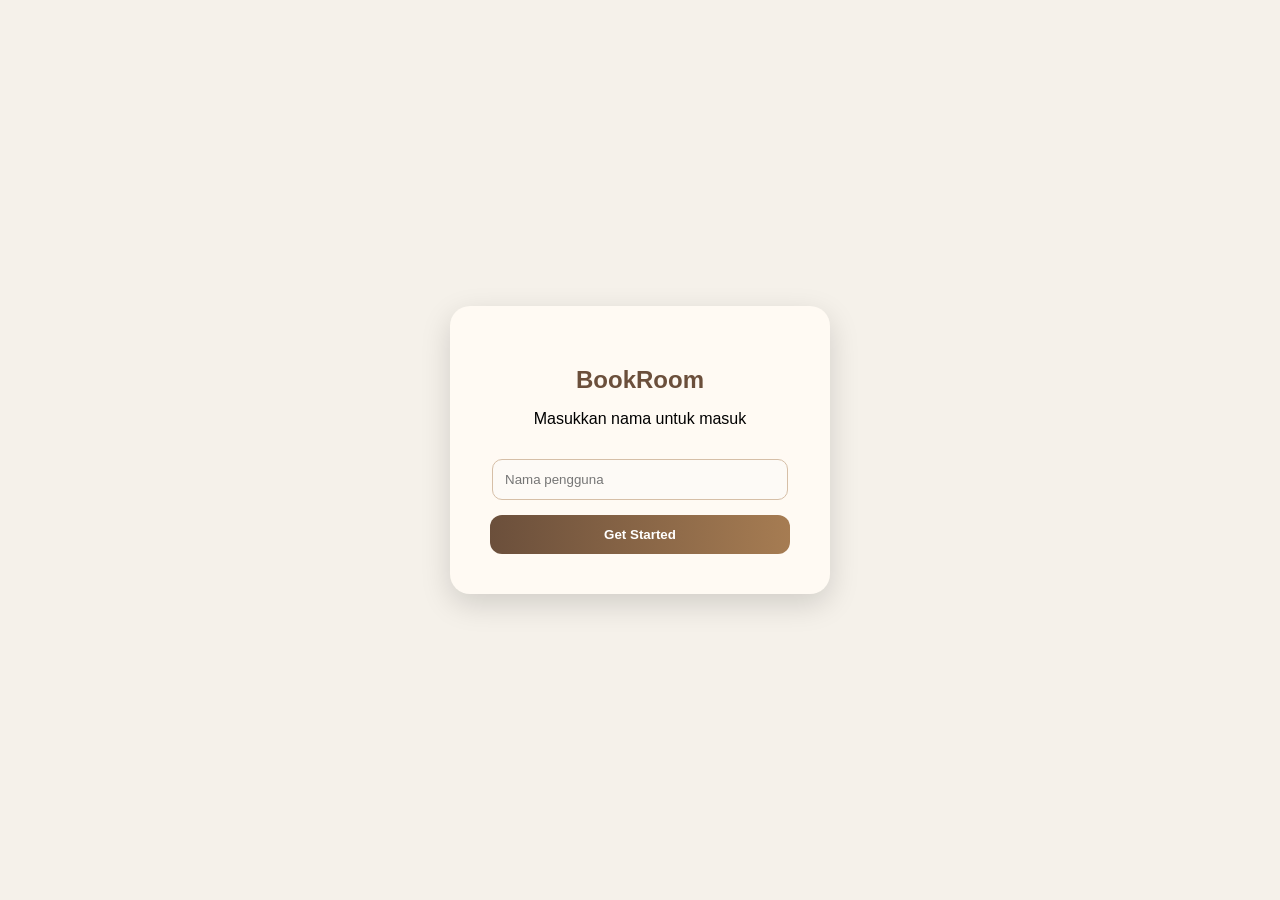
==== index.html @ eb00a01d "projek sts" ====
<!DOCTYPE html>
<html>
<head>
<title>BookRoom</title>
<link rel="stylesheet" href="CSS/style.css">


</head>

<body>

<div class="sidebar">
<div class="sidebar-logo">
<img src="asssets/logo/logo1.png" width="100"> 
</div>

<ul class="menu">
<li onclick="showPage('dashboard')">Dashboard</li>
<li onclick="showPage('pinjam')">Peminjaman</li>
<li onclick="showPage('history')">Data Buku</li>
<li onclick="showPage('about')">About</li>
</ul>
</div>

<div class="main">

<div class="search-bar">
<input type="text" id="searchDashboard" placeholder="Cari buku..." onkeyup="searchRekomendasi()">
<span class="search-icon">🔍︎</span>
</div>

<div id="dashboard" class="page">


<div class="welcome">
<h2>Selamat Datang di BookRoom</h2>
<p>Website ini membantu kamu meminjam dan mengelola buku perpustakaan dengan lebih mudah.</p>
<button class="btn" onclick="showPage('pinjam')">Mulai Meminjam</button>
</div>

<h2>Rekomendasi Buku</h2>
<div class="book-grid" id="rekomendasi"></div>

</div>

<div id="pinjam" class="page">

<h1>Peminjaman Buku</h1>

<div id="form" style="display:none">

<input type="text" id="judul" placeholder="Judul Buku">
<input type="text" id="penulis" placeholder="Penulis">
<input type="text" id="jenis" placeholder="Jenis Buku">

<button class="btn" onclick="tambahBuku()">Tambah Buku</button>

</div>

<table style="margin-top:20px">
<thead>
<tr>
<th>No</th>
<th>Judul</th>
<th>Penulis</th>
<th>Jenis Buku</th>
<th>Status</th>
<th>Aksi</th>
</tr>
</thead>

<tbody id="tableBuku"></tbody>
</table>

</div>

<div id="history" class="page">

<h1>History Peminjaman</h1>

<table>
<thead>
<tr>
<th>No</th>
<th>Judul Buku</th>
<th>Tanggal</th>
<th>Nama Peminjam</th>
<th>Jumlah</th>
<th>Status</th>
<th>Aksi</th>
</tr>
</thead>

<tbody id="historyTable"></tbody>
</table>

</div>

<div id="about" class="page">

<h1>Tentang BookRoom</h1>

<p>Website perpustakaan digital sederhana untuk memudahkan peminjaman buku.</p>

<div class="team-grid">

<div class="team-card">
<img src="asssets/img/eky.jpeg">
<h3>Muhammad Rezky Arsy Ramadhan</h3>
<p>Backend Developer</p>
</div>

<div class="team-card">
<img src="asssets/img/kara.jpg">
<h3>Ni Made Ayu Carasia Susanti</h3>
<p>UI/UX Designer</p>
</div>

<div class="team-card">
<img src="asssets/img/zaidan.jpeg">
<h3>Muhammad Zaidan Sidqi Nurmansyah</h3>
<p>Frontend Developer</p>
</div>

</div>

</div>

</div>

<script src="JS/script.js"></script>
</body>
</html>
---- CSS/style.css ----
body{
margin:0;
display:flex;
background:#f5f1ea;
color:#3e2f1c;
font-family:'Segoe UI',sans-serif;
transition:all 0.2s ease;
}

div,section,table,th,td,input,button{
box-sizing:border-box;
}

.sidebar{
width:230px;
background:#222;
color:white;
height:100vh;
padding:20px 10px;
position:fixed;
}

.sidebar-logo img{
width:80%;
margin-left:5%;
}

.menu{
padding:0;
}

.menu li{
list-style:none;
padding:12px;
margin-bottom:10px;
border-radius:8px;
cursor:pointer;
color:#ddd;
transition:0.25s;
}

.menu li:hover{
background:#333;
color:#a67c52;
padding-left:18px;
}

.main{
margin-left:230px;
padding:35px;
width:100%;
}

.page{
display:none;
}

.welcome{
background:#fffaf3;
padding:25px;
border-radius:20px;
box-shadow:0 8px 25px rgba(0,0,0,0.1);
margin-bottom:30px;
transition:0.3s;
}

.welcome:hover{
transform:translateY(-5px); 
box-shadow:0 15px 30px rgba(0,0,0,0.2);
}


.btn{
background:linear-gradient(90deg,#6b4f3b,#a67c52);
border:none;
padding:12px 18px;
color:white;
border-radius:12px;
cursor:pointer;
margin-top:10px;
font-weight:bold;
transition:0.3s;
}

.btn:hover{
transform:scale(1.05);
filter:brightness(1.1);
}

.book-grid{
display:grid;
grid-template-columns:repeat(3,1fr);
gap:20px;
}


.book{
background:#fffaf3;
padding:18px;
border-radius:15px;
box-shadow:0 5px 15px rgba(0,0,0,0.1);
transition:0.3s;
cursor:pointer;
}

.book:hover{
transform:scale(1.06);
background:#f7efe5;
box-shadow:0 10px 25px rgba(0,0,0,0.15);
}



table{
width:100%;
border-collapse:collapse;
background:#fffaf3;
border-radius:15px;
overflow:hidden;
box-shadow:0 5px 15px rgba(0,0,0,0.1);
}

th{
background:#f3e6d8;
padding:12px;
text-align:left;
}

td{
padding:12px;
border-bottom:1px solid #e5d5c3;
}

tr:hover{
background:#f9f4ee;
}

.team-grid{
display:flex;
justify-content:center;
gap:30px;
margin-top:40px;
flex-wrap:wrap;
}

.team-card{
background:#fffaf3;
width:300px;
height:400px;
padding:25px 20px;
border-radius:20px;
text-align:center;
box-shadow:0 8px 20px rgba(0,0,0,0.1);
transition:0.3s;
}

.team-card:hover{
transform:translateY(-8px);
box-shadow:0 15px 30px rgba(0,0,0,0.2);
}

.team-card img{
width:150px;
height:150px;
border-radius:50%;
object-fit:cover;
margin-bottom:10px;
}

.team-card h3{
margin:5px 0;
color:#6b4f3b;
}

.team-card p{
font-size:14px;
opacity:0.7;
}



.search-bar{
position:relative;
width:300px;
margin-bottom:20px;
}

.search-bar input{
width:100%;
padding:12px 40px 12px 15px;
border-radius:12px;
border:1px solid #d6bfa7;
background:#fffaf3;
font-size:14px;
outline:none;
}

.search-bar input:focus{
border-color:#a67c52;
box-shadow:0 0 5px rgba(166,124,82,0.4);
}

.search-icon{
position:absolute;
right:12px;
top:50%;
transform:translateY(-50%);
font-size:16px;
opacity:0.6;
}
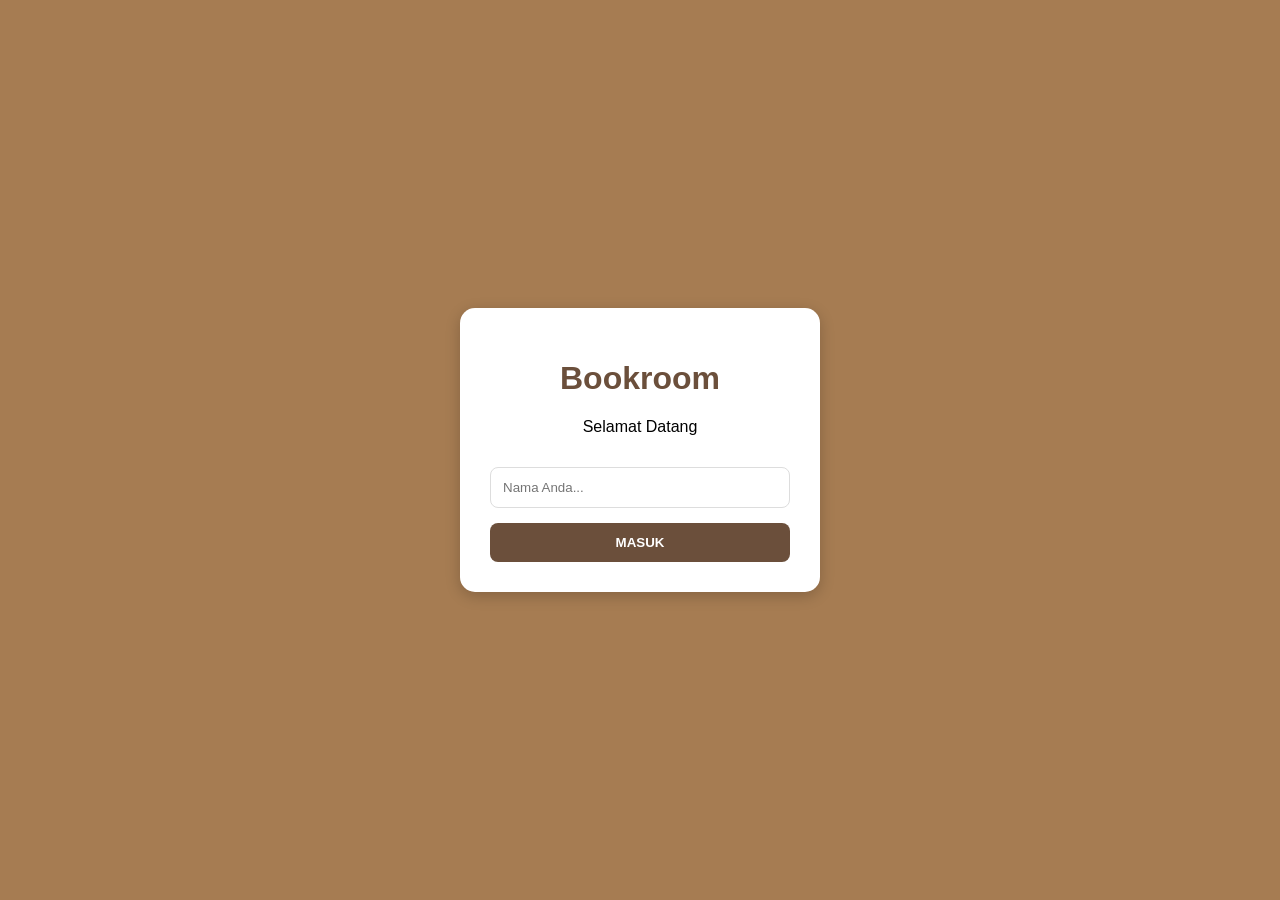
==== commit 95246713: "Add link to login.html in index.html" ====
--- a/index.html
+++ b/index.html
@@ -3,7 +3,7 @@
 <head>
 <title>BookRoom</title>
 <link rel="stylesheet" href="CSS/style.css">
-
+<a href="./login.html">
 
 </head>
 
@@ -130,4 +130,4 @@
 
 <script src="JS/script.js"></script>
 </body>
-</html>+</html>
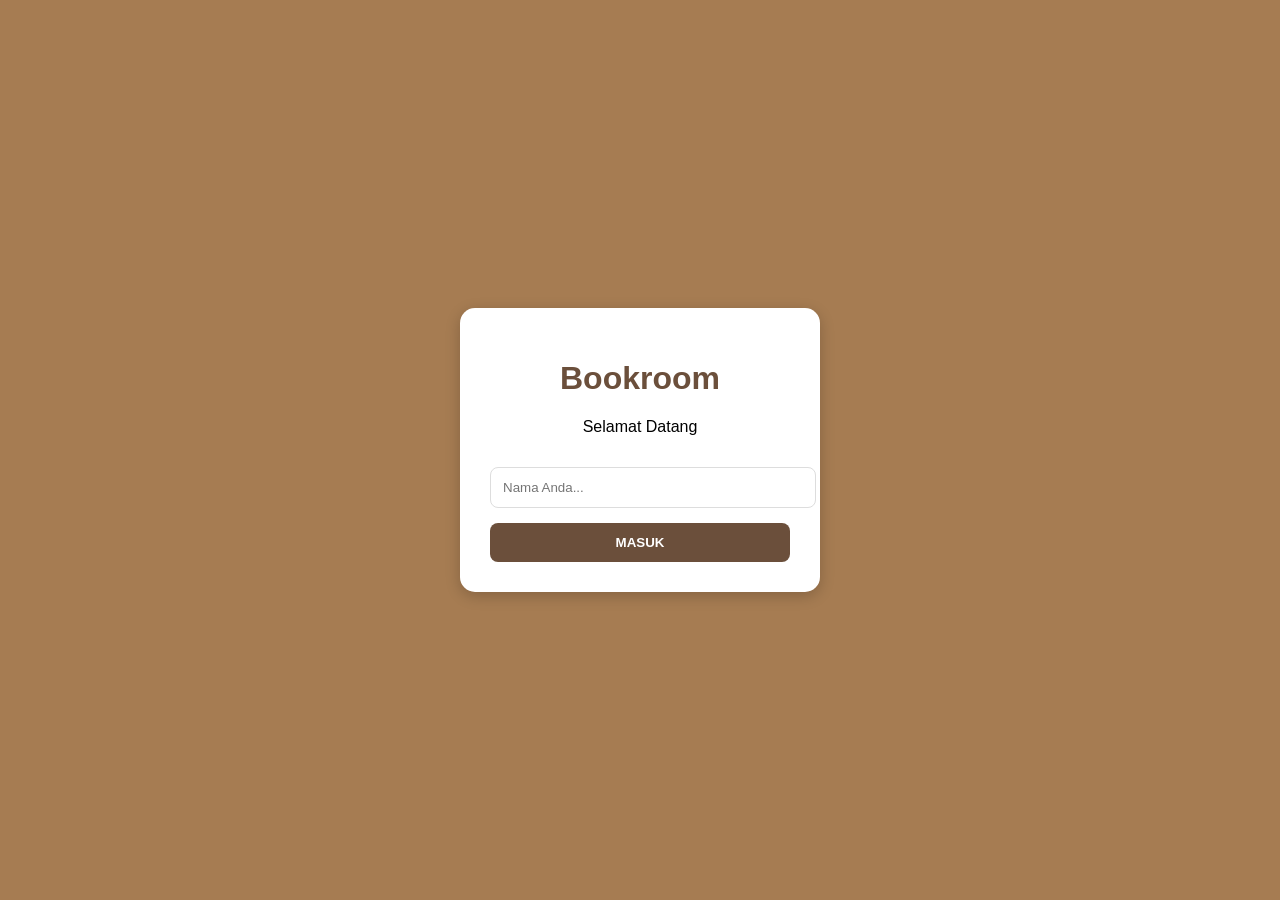
==== commit 8bcce78b: "Refactor index.html for improved structure and assets Updated HTML structure and fixed asset paths." ====
--- a/index.html
+++ b/index.html
@@ -1,133 +1,118 @@
 <!DOCTYPE html>
-<html>
+<html lang="id">
 <head>
-<title>BookRoom</title>
-<link rel="stylesheet" href="CSS/style.css">
-<a href="./login.html">
-
+    <meta charset="UTF-8">
+    <meta name="viewport" content="width=device-width, initial-scale=1.0">
+    <title>BookRoom</title>
+    <link rel="stylesheet" href="CSS/style.css">
 </head>
 
 <body>
 
-<div class="sidebar">
-<div class="sidebar-logo">
-<img src="asssets/logo/logo1.png" width="100"> 
-</div>
+    <div class="sidebar">
+        <div class="sidebar-logo">
+            <img src="assets/logo/logo1.png" width="100" alt="Logo BookRoom"> 
+        </div>
 
-<ul class="menu">
-<li onclick="showPage('dashboard')">Dashboard</li>
-<li onclick="showPage('pinjam')">Peminjaman</li>
-<li onclick="showPage('history')">Data Buku</li>
-<li onclick="showPage('about')">About</li>
-</ul>
-</div>
+        <ul class="menu">
+            <li onclick="showPage('dashboard')">Dashboard</li>
+            <li onclick="showPage('pinjam')">Peminjaman</li>
+            <li onclick="showPage('history')">Riwayat Peminjaman</li>
+            <li onclick="showPage('about')">About</li>
+        </ul>
+        
+        <br>
+        <a href="./login.html" class="btn" style="text-align: center; display: block; margin: 0 20px;">Login</a>
+    </div>
 
-<div class="main">
+    <div class="main">
 
-<div class="search-bar">
-<input type="text" id="searchDashboard" placeholder="Cari buku..." onkeyup="searchRekomendasi()">
-<span class="search-icon">🔍︎</span>
-</div>
+        <div class="search-bar">
+            <input type="text" id="searchDashboard" placeholder="Cari buku..." onkeyup="searchRekomendasi()">
+            <span class="search-icon">🔍︎</span>
+        </div>
 
-<div id="dashboard" class="page">
+        <div id="dashboard" class="page">
+            <div class="welcome">
+                <h2>Selamat Datang di BookRoom</h2>
+                <p>Website ini membantu kamu meminjam dan mengelola buku perpustakaan dengan lebih mudah.</p>
+                <button class="btn" onclick="showPage('pinjam')">Mulai Meminjam</button>
+            </div>
 
+            <h2>Rekomendasi Buku</h2>
+            <div class="book-grid" id="rekomendasi"></div>
+        </div>
 
-<div class="welcome">
-<h2>Selamat Datang di BookRoom</h2>
-<p>Website ini membantu kamu meminjam dan mengelola buku perpustakaan dengan lebih mudah.</p>
-<button class="btn" onclick="showPage('pinjam')">Mulai Meminjam</button>
-</div>
+        <div id="pinjam" class="page">
+            <h1>Peminjaman Buku</h1>
 
-<h2>Rekomendasi Buku</h2>
-<div class="book-grid" id="rekomendasi"></div>
+            <div id="form">
+                <input type="text" id="judul" placeholder="Judul Buku">
+                <input type="text" id="penulis" placeholder="Penulis">
+                <input type="text" id="jenis" placeholder="Jenis Buku">
+                <button class="btn" onclick="tambahBuku()">Tambah Buku</button>
+            </div>
 
-</div>
+            <table style="margin-top:20px">
+                <thead>
+                    <tr>
+                        <th>No</th>
+                        <th>Judul</th>
+                        <th>Penulis</th>
+                        <th>Jenis Buku</th>
+                        <th>Status</th>
+                        <th>Aksi</th>
+                    </tr>
+                </thead>
+                <tbody id="tableBuku"></tbody>
+            </table>
+        </div>
 
-<div id="pinjam" class="page">
+        <div id="history" class="page">
+            <h1>History Peminjaman</h1>
+            <table>
+                <thead>
+                    <tr>
+                        <th>No</th>
+                        <th>Judul Buku</th>
+                        <th>Tanggal</th>
+                        <th>Nama Peminjam</th>
+                        <th>Jumlah</th>
+                        <th>Status</th>
+                        <th>Aksi</th>
+                    </tr>
+                </thead>
+                <tbody id="historyTable"></tbody>
+            </table>
+        </div>
 
-<h1>Peminjaman Buku</h1>
+        <div id="about" class="page">
+            <h1>Tentang BookRoom</h1>
+            <p>Website perpustakaan digital sederhana untuk memudahkan peminjaman buku.</p>
 
-<div id="form" style="display:none">
+            <div class="team-grid">
+                <div class="team-card">
+                    <img src="assets/img/eky.jpeg" alt="Foto Rezky">
+                    <h3>Muhammad Rezky Arsy Ramadhan</h3>
+                    <p>Backend Developer</p>
+                </div>
 
-<input type="text" id="judul" placeholder="Judul Buku">
-<input type="text" id="penulis" placeholder="Penulis">
-<input type="text" id="jenis" placeholder="Jenis Buku">
+                <div class="team-card">
+                    <img src="assets/img/kara.jpg" alt="Foto Carasia">
+                    <h3>Ni Made Ayu Carasia Susanti</h3>
+                    <p>UI/UX Designer</p>
+                </div>
 
-<button class="btn" onclick="tambahBuku()">Tambah Buku</button>
+                <div class="team-card">
+                    <img src="assets/img/zaidan.jpeg" alt="Foto Zaidan">
+                    <h3>Muhammad Zaidan Sidqi Nurmansyah</h3>
+                    <p>Frontend Developer</p>
+                </div>
+            </div>
+        </div>
 
-</div>
+    </div>
 
-<table style="margin-top:20px">
-<thead>
-<tr>
-<th>No</th>
-<th>Judul</th>
-<th>Penulis</th>
-<th>Jenis Buku</th>
-<th>Status</th>
-<th>Aksi</th>
-</tr>
-</thead>
-
-<tbody id="tableBuku"></tbody>
-</table>
-
-</div>
-
-<div id="history" class="page">
-
-<h1>History Peminjaman</h1>
-
-<table>
-<thead>
-<tr>
-<th>No</th>
-<th>Judul Buku</th>
-<th>Tanggal</th>
-<th>Nama Peminjam</th>
-<th>Jumlah</th>
-<th>Status</th>
-<th>Aksi</th>
-</tr>
-</thead>
-
-<tbody id="historyTable"></tbody>
-</table>
-
-</div>
-
-<div id="about" class="page">
-
-<h1>Tentang BookRoom</h1>
-
-<p>Website perpustakaan digital sederhana untuk memudahkan peminjaman buku.</p>
-
-<div class="team-grid">
-
-<div class="team-card">
-<img src="asssets/img/eky.jpeg">
-<h3>Muhammad Rezky Arsy Ramadhan</h3>
-<p>Backend Developer</p>
-</div>
-
-<div class="team-card">
-<img src="asssets/img/kara.jpg">
-<h3>Ni Made Ayu Carasia Susanti</h3>
-<p>UI/UX Designer</p>
-</div>
-
-<div class="team-card">
-<img src="asssets/img/zaidan.jpeg">
-<h3>Muhammad Zaidan Sidqi Nurmansyah</h3>
-<p>Frontend Developer</p>
-</div>
-
-</div>
-
-</div>
-
-</div>
-
-<script src="JS/script.js"></script>
+    <script src="JS/script.js"></script>
 </body>
 </html>
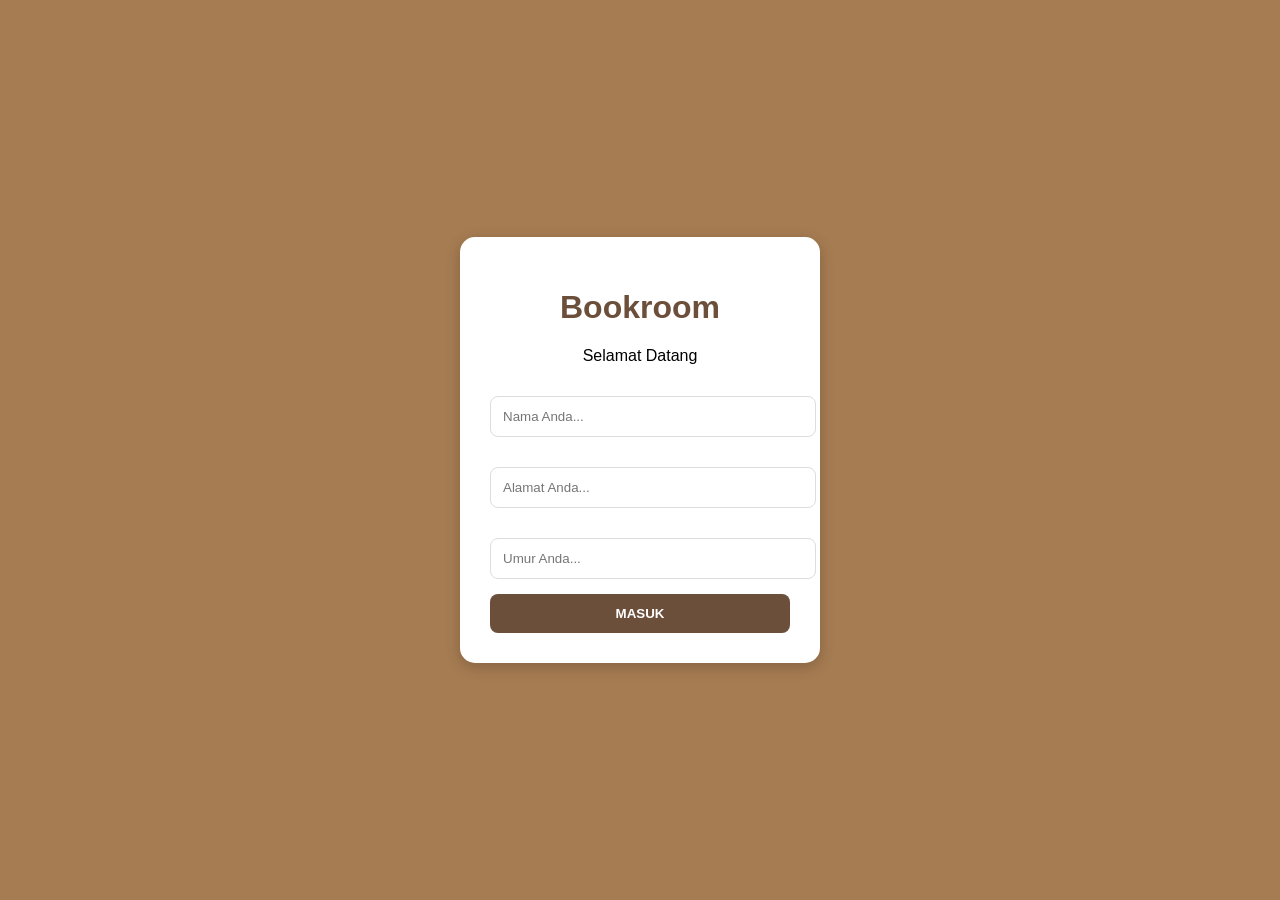
==== commit 15f93a3c: "Rename login.html to index.html" ====
--- a/index.html
+++ b/index.html
@@ -3,116 +3,22 @@
 <head>
     <meta charset="UTF-8">
     <meta name="viewport" content="width=device-width, initial-scale=1.0">
-    <title>BookRoom</title>
-    <link rel="stylesheet" href="CSS/style.css">
+    <title>Login - Bookroom</title>
+    <link rel="stylesheet" href="CSS/login.css">
 </head>
-
 <body>
 
-    <div class="sidebar">
-        <div class="sidebar-logo">
-            <img src="assets/logo/logo1.png" width="100" alt="Logo BookRoom"> 
-        </div>
-
-        <ul class="menu">
-            <li onclick="showPage('dashboard')">Dashboard</li>
-            <li onclick="showPage('pinjam')">Peminjaman</li>
-            <li onclick="showPage('history')">Riwayat Peminjaman</li>
-            <li onclick="showPage('about')">About</li>
-        </ul>
+    <div class="login-card">
+        <h1>Bookroom</h1>
+        <p>Selamat Datang</p>
         
-        <br>
-        <a href="./login.html" class="btn" style="text-align: center; display: block; margin: 0 20px;">Login</a>
+        <input type="text" id="username" placeholder="Nama Anda..." onkeypress="handleEnter(event)">
+        <input type="text" id="alamat" placeholder="Alamat Anda..." onkeypress="handleEnter(event)">
+        <input type="text" id="umur" placeholder="Umur Anda..." onkeypress="handleEnter(event)">
+        <button onclick="login()">MASUK</button>
     </div>
 
-    <div class="main">
+    <script src="JS/login.js"></script>
 
-        <div class="search-bar">
-            <input type="text" id="searchDashboard" placeholder="Cari buku..." onkeyup="searchRekomendasi()">
-            <span class="search-icon">🔍︎</span>
-        </div>
-
-        <div id="dashboard" class="page">
-            <div class="welcome">
-                <h2>Selamat Datang di BookRoom</h2>
-                <p>Website ini membantu kamu meminjam dan mengelola buku perpustakaan dengan lebih mudah.</p>
-                <button class="btn" onclick="showPage('pinjam')">Mulai Meminjam</button>
-            </div>
-
-            <h2>Rekomendasi Buku</h2>
-            <div class="book-grid" id="rekomendasi"></div>
-        </div>
-
-        <div id="pinjam" class="page">
-            <h1>Peminjaman Buku</h1>
-
-            <div id="form">
-                <input type="text" id="judul" placeholder="Judul Buku">
-                <input type="text" id="penulis" placeholder="Penulis">
-                <input type="text" id="jenis" placeholder="Jenis Buku">
-                <button class="btn" onclick="tambahBuku()">Tambah Buku</button>
-            </div>
-
-            <table style="margin-top:20px">
-                <thead>
-                    <tr>
-                        <th>No</th>
-                        <th>Judul</th>
-                        <th>Penulis</th>
-                        <th>Jenis Buku</th>
-                        <th>Status</th>
-                        <th>Aksi</th>
-                    </tr>
-                </thead>
-                <tbody id="tableBuku"></tbody>
-            </table>
-        </div>
-
-        <div id="history" class="page">
-            <h1>History Peminjaman</h1>
-            <table>
-                <thead>
-                    <tr>
-                        <th>No</th>
-                        <th>Judul Buku</th>
-                        <th>Tanggal</th>
-                        <th>Nama Peminjam</th>
-                        <th>Jumlah</th>
-                        <th>Status</th>
-                        <th>Aksi</th>
-                    </tr>
-                </thead>
-                <tbody id="historyTable"></tbody>
-            </table>
-        </div>
-
-        <div id="about" class="page">
-            <h1>Tentang BookRoom</h1>
-            <p>Website perpustakaan digital sederhana untuk memudahkan peminjaman buku.</p>
-
-            <div class="team-grid">
-                <div class="team-card">
-                    <img src="assets/img/eky.jpeg" alt="Foto Rezky">
-                    <h3>Muhammad Rezky Arsy Ramadhan</h3>
-                    <p>Backend Developer</p>
-                </div>
-
-                <div class="team-card">
-                    <img src="assets/img/kara.jpg" alt="Foto Carasia">
-                    <h3>Ni Made Ayu Carasia Susanti</h3>
-                    <p>UI/UX Designer</p>
-                </div>
-
-                <div class="team-card">
-                    <img src="assets/img/zaidan.jpeg" alt="Foto Zaidan">
-                    <h3>Muhammad Zaidan Sidqi Nurmansyah</h3>
-                    <p>Frontend Developer</p>
-                </div>
-            </div>
-        </div>
-
-    </div>
-
-    <script src="JS/script.js"></script>
 </body>
 </html>
--- a/CSS/login.css
+++ b/CSS/login.css
@@ -0,0 +1,44 @@
+        body {
+            font-family: Arial, sans-serif;
+            background: #a67c52; 
+            display: flex;
+            justify-content: center;
+            align-items: center;
+            height: 100vh;
+            margin: 0;
+        }
+
+        .login-card {
+            background: white;
+            padding: 30px;
+            border-radius: 15px;
+            text-align: center;
+            width: 80%;
+            max-width: 300px;
+            box-shadow: 0 4px 15px rgba(0,0,0,0.2);
+        }
+
+        h1 { color: #6b4f3b; }
+
+        input {
+            width: 100%;
+            padding: 12px;
+            margin: 15px 0;
+            border: 1px solid #ddd;
+            border-radius: 8px;
+        }
+
+        button {
+            width: 100%;
+            padding: 12px;
+            background: #6b4f3b;
+            color: white;
+            border: none;
+            border-radius: 8px;
+            font-weight: bold;
+            cursor: pointer;
+        }
+
+        button:hover {
+            background: #a67c52;
+        }
